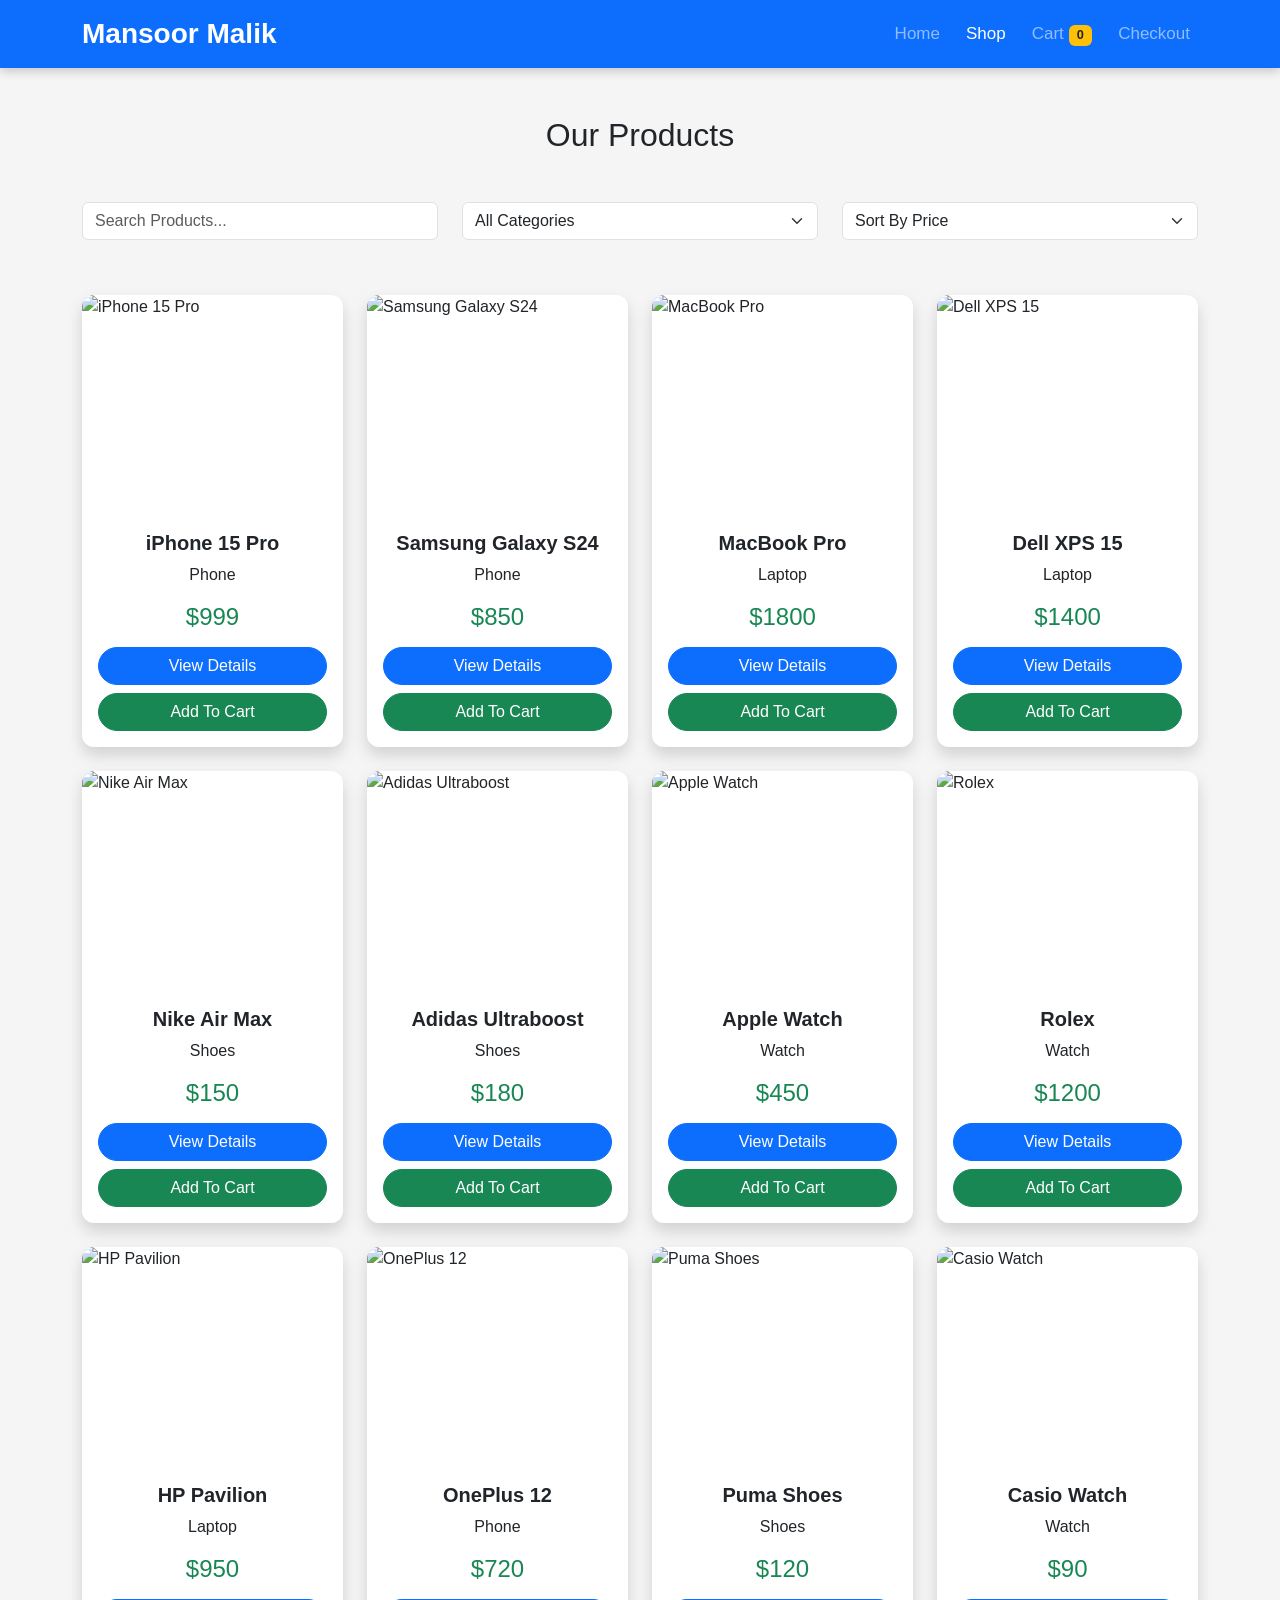
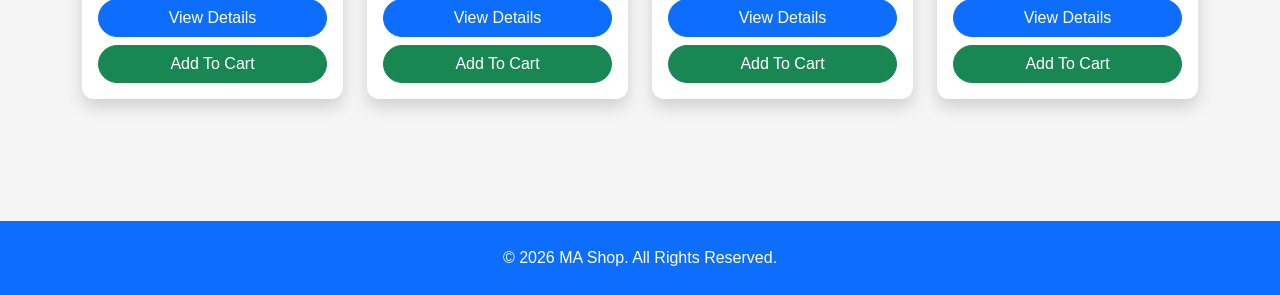
==== shop.html @ bb2f70a4 "Add files via upload Task 1 - E-Commerce Website" ====
<!DOCTYPE html>
<html lang="en">

<head>

<meta charset="UTF-8">
<meta name="viewport" content="width=device-width, initial-scale=1.0">

<title>Mansoor Malik | Shop</title>

<link href="https://cdn.jsdelivr.net/npm/bootstrap@5.3.3/dist/css/bootstrap.min.css" rel="stylesheet">
<link rel="stylesheet" href="style.css">

</head>

<body>


<nav class="navbar navbar-expand-lg navbar-dark bg-primary">

<div class="container">

<a class="navbar-brand fw-bold" href="index.html">
Mansoor Malik
</a>

<button class="navbar-toggler"
type="button"
data-bs-toggle="collapse"
data-bs-target="#menu">

<span class="navbar-toggler-icon"></span>

</button>

<div class="collapse navbar-collapse" id="menu">

<ul class="navbar-nav ms-auto">

<li class="nav-item">
<a class="nav-link" href="index.html">
Home
</a>
</li>

<li class="nav-item">
<a class="nav-link active" href="shop.html">
Shop
</a>
</li>

<li class="nav-item">
<a class="nav-link" href="cart.html">
Cart
<span class="badge bg-warning text-dark" id="cartCount">0</span>
</a>
</li>

<li class="nav-item">
<a class="nav-link" href="checkout.html">
Checkout
</a>
</li>

</ul>

</div>

</div>

</nav>


<section class="py-5">

<div class="container">

<h2 class="text-center mb-5">

Our Products

</h2>

<div class="row mb-4">

<div class="col-md-4 mb-3">

<input
type="text"
id="search"
class="form-control"
placeholder="Search Products...">

</div>

<div class="col-md-4 mb-3">

<select
id="category"
class="form-select">

<option value="all">

All Categories

</option>

<option value="Phone">

Phone

</option>

<option value="Laptop">

Laptop

</option>

<option value="Shoes">

Shoes

</option>

<option value="Watch">

Watch

</option>

</select>

</div>

<div class="col-md-4 mb-3">

<select
id="sort"
class="form-select">

<option value="">

Sort By Price

</option>

<option value="low">

Low → High

</option>

<option value="high">

High → Low

</option>

</select>

</div>

</div>

<div class="row" id="productList">
->

</div>

</div>

</section>


<footer>

<div class="container text-center">

<p class="mb-0">

© 2026 MA Shop. All Rights Reserved.

</p>

</div>

</footer>

<script src="script.js"></script>

<script>

updateCartCount();

displayProducts(products);

document.getElementById("search").addEventListener("keyup",function(){

let keyword=this.value.toLowerCase();

let filtered=products.filter(product=>

product.name.toLowerCase().includes(keyword)

);

displayProducts(filtered);

});

document.getElementById("category").addEventListener("change",function(){

if(this.value==="all"){

displayProducts(products);

return;

}

let filtered=products.filter(product=>

product.category===this.value

);

displayProducts(filtered);

});

document.getElementById("sort").addEventListener("change",function(){

let temp=[...products];

if(this.value==="low"){

temp.sort((a,b)=>a.price-b.price);

}

if(this.value==="high"){

temp.sort((a,b)=>b.price-a.price);

}

displayProducts(temp);

});

</script>

<script src="https://cdn.jsdelivr.net/npm/bootstrap@5.3.3/dist/js/bootstrap.bundle.min.js"></script>

</body>

</html>
---- style.css ----
*{
margin:0;
padding:0;
box-sizing:border-box;
font-family:Arial,sans-serif;
}

body{
background:#f5f5f5;
overflow-x:hidden;
}

section{
padding:60px 0;
}
.navbar{
box-shadow:0 3px 10px rgba(0,0,0,.2);
}

.navbar-brand{
font-size:28px;
font-weight:bold;
}

.nav-link{
font-size:17px;
margin-left:10px;
}

.nav-link:hover{
color:yellow !important;
}

.hero{
height:80vh;
background:linear-gradient(rgba(0,0,0,.5),rgba(0,0,0,.5)),
url("https://images.unsplash.com/photo-1441986300917-64674bd600d8?w=1600");
background-size:cover;
background-position:center;
display:flex;
justify-content:center;
align-items:center;
text-align:center;
color:white;
}

.hero h1{
font-size:60px;
font-weight:bold;
}

.hero p{
font-size:22px;
margin:20px 0;
}

.card{
border:none;
transition:.3s;
border-radius:12px;
overflow:hidden;
}

.card:hover{
transform:translateY(-8px);
box-shadow:0 10px 20px rgba(0,0,0,.2);
}

.card img{
height:220px;
object-fit:cover;
}

.card-body{
text-align:center;
}

.card h5{
font-weight:bold;
}

.card h4{
margin:15px 0;
}

.btn{
border-radius:30px;
}

.btn-primary:hover{
transform:scale(1.05);
}

.btn-success:hover{
transform:scale(1.05);
}

.btn-warning:hover{
transform:scale(1.05);
}

.product-image{
width:100%;
border-radius:15px;
box-shadow:0 5px 15px rgba(0,0,0,.2);
}

#cartItems .card{
padding:15px;
}

#cartItems button{
margin-right:5px;
}

form{
background:white;
padding:30px;
border-radius:10px;
box-shadow:0 5px 15px rgba(0,0,0,.2);
}

input,
select{
margin-bottom:15px;
}

footer{
background:#0d6efd;
color:white;
padding:25px;
text-align:center;
margin-top:50px;
}

@media(max-width:992px){

.hero h1{
font-size:45px;
}

.hero p{
font-size:18px;
}

}

@media(max-width:768px){

.hero{
height:60vh;
}

.hero h1{
font-size:34px;
}

.hero p{
font-size:16px;
}

.card img{
height:180px;
}

}

@media(max-width:576px){

.hero h1{
font-size:28px;
}

.hero p{
font-size:15px;
}

.navbar-brand{
font-size:22px;
}

.card img{
height:160px;
}

}
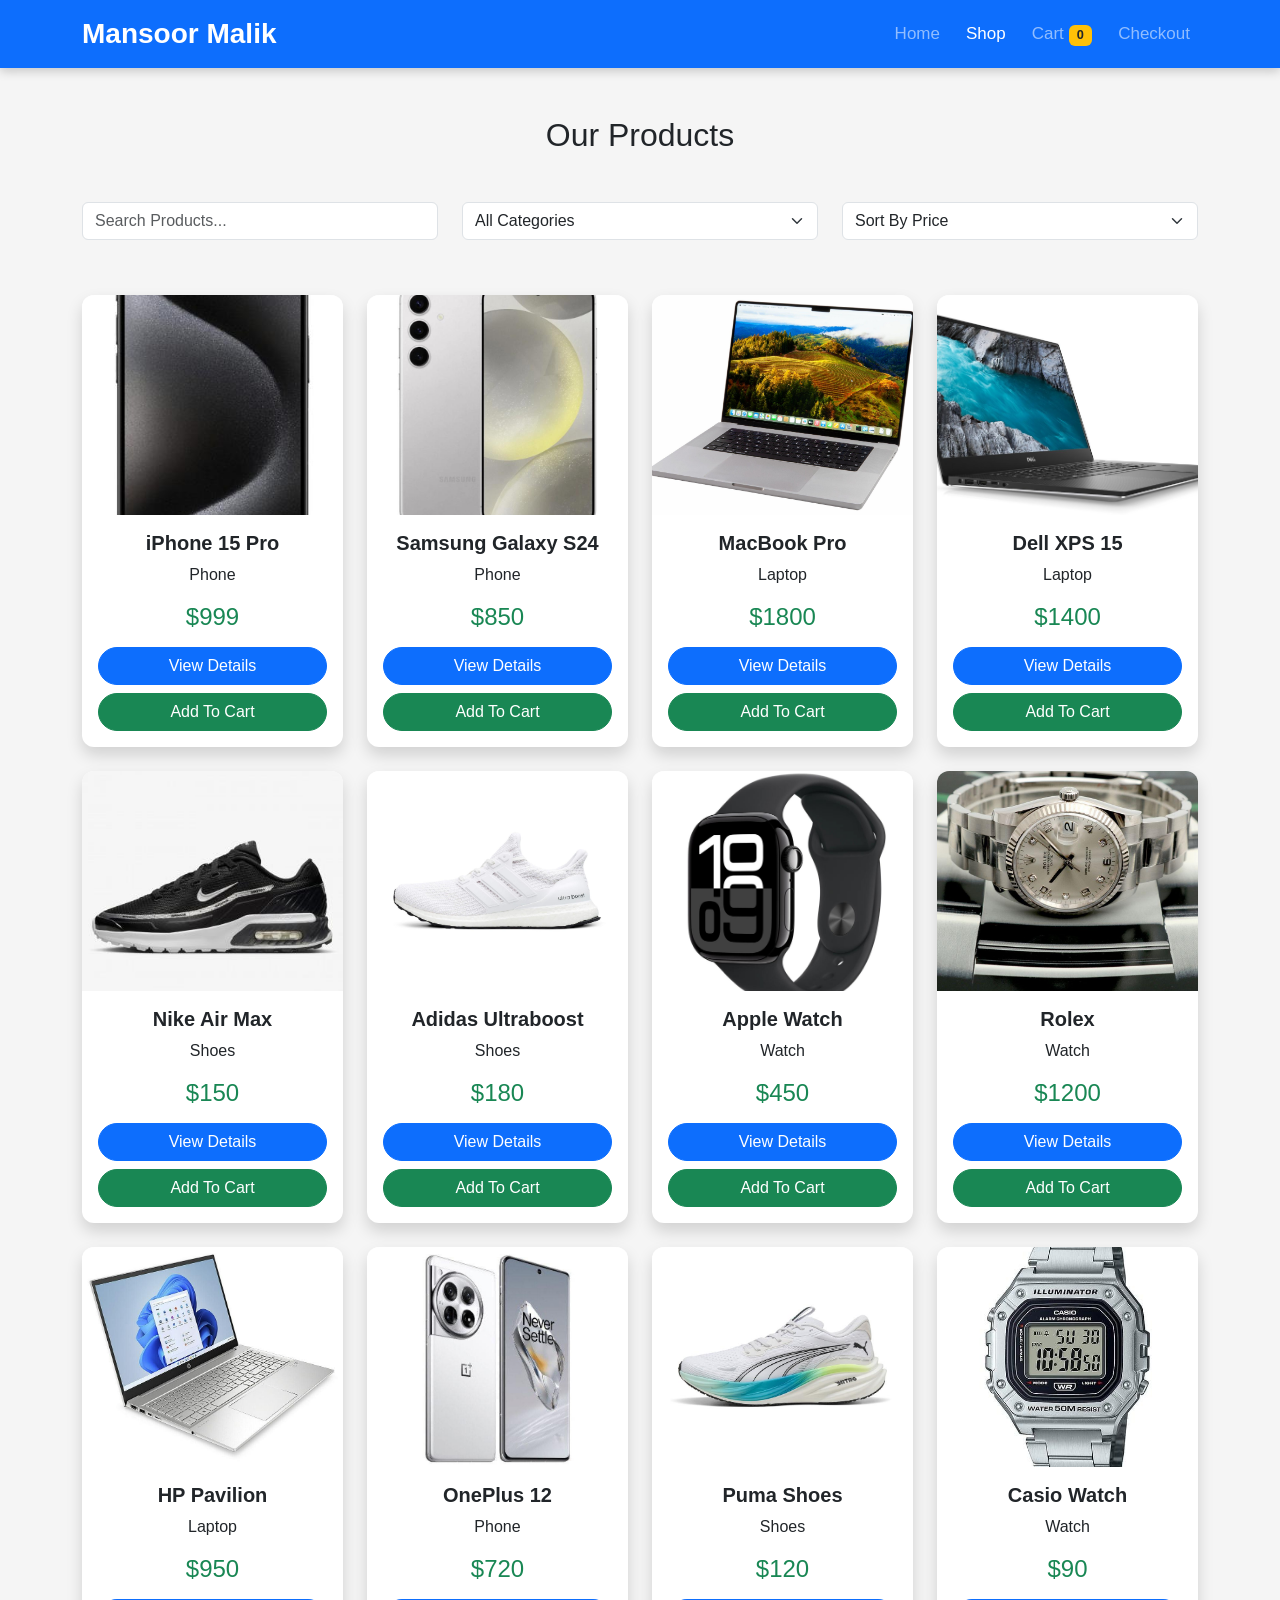
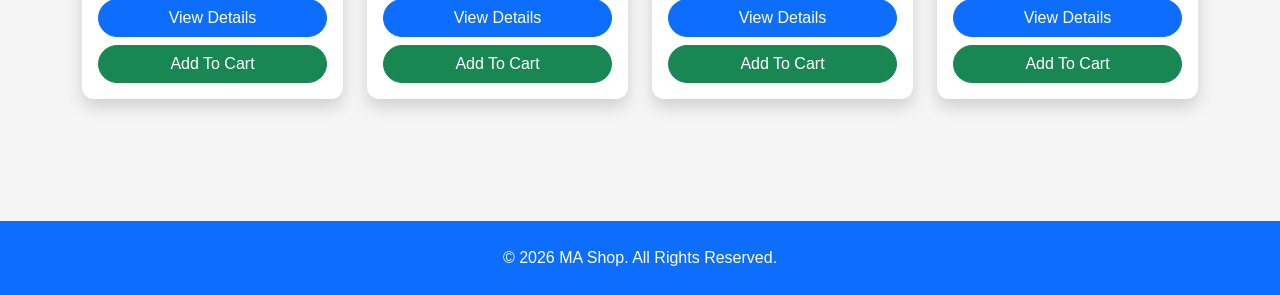
==== commit 51dc846d: "Remove duplicate JavaScript from shop page" ====
--- a/shop.html
+++ b/shop.html
@@ -189,70 +189,8 @@
 
 <script src="script.js"></script>
 
-<script>
-
-updateCartCount();
-
-displayProducts(products);
-
-document.getElementById("search").addEventListener("keyup",function(){
-
-let keyword=this.value.toLowerCase();
-
-let filtered=products.filter(product=>
-
-product.name.toLowerCase().includes(keyword)
-
-);
-
-displayProducts(filtered);
-
-});
-
-document.getElementById("category").addEventListener("change",function(){
-
-if(this.value==="all"){
-
-displayProducts(products);
-
-return;
-
-}
-
-let filtered=products.filter(product=>
-
-product.category===this.value
-
-);
-
-displayProducts(filtered);
-
-});
-
-document.getElementById("sort").addEventListener("change",function(){
-
-let temp=[...products];
-
-if(this.value==="low"){
-
-temp.sort((a,b)=>a.price-b.price);
-
-}
-
-if(this.value==="high"){
-
-temp.sort((a,b)=>b.price-a.price);
-
-}
-
-displayProducts(temp);
-
-});
-
-</script>
-
 <script src="https://cdn.jsdelivr.net/npm/bootstrap@5.3.3/dist/js/bootstrap.bundle.min.js"></script>
 
 </body>
 
-</html>+</html>
--- a/style.css
+++ b/style.css
@@ -183,4 +183,12 @@
 height:160px;
 }
 
-}+}
+#detailImage{
+    width:100%;
+    max-width:400px;
+    height:400px;
+    object-fit:contain;
+    display:block;
+    margin:auto;
+}
